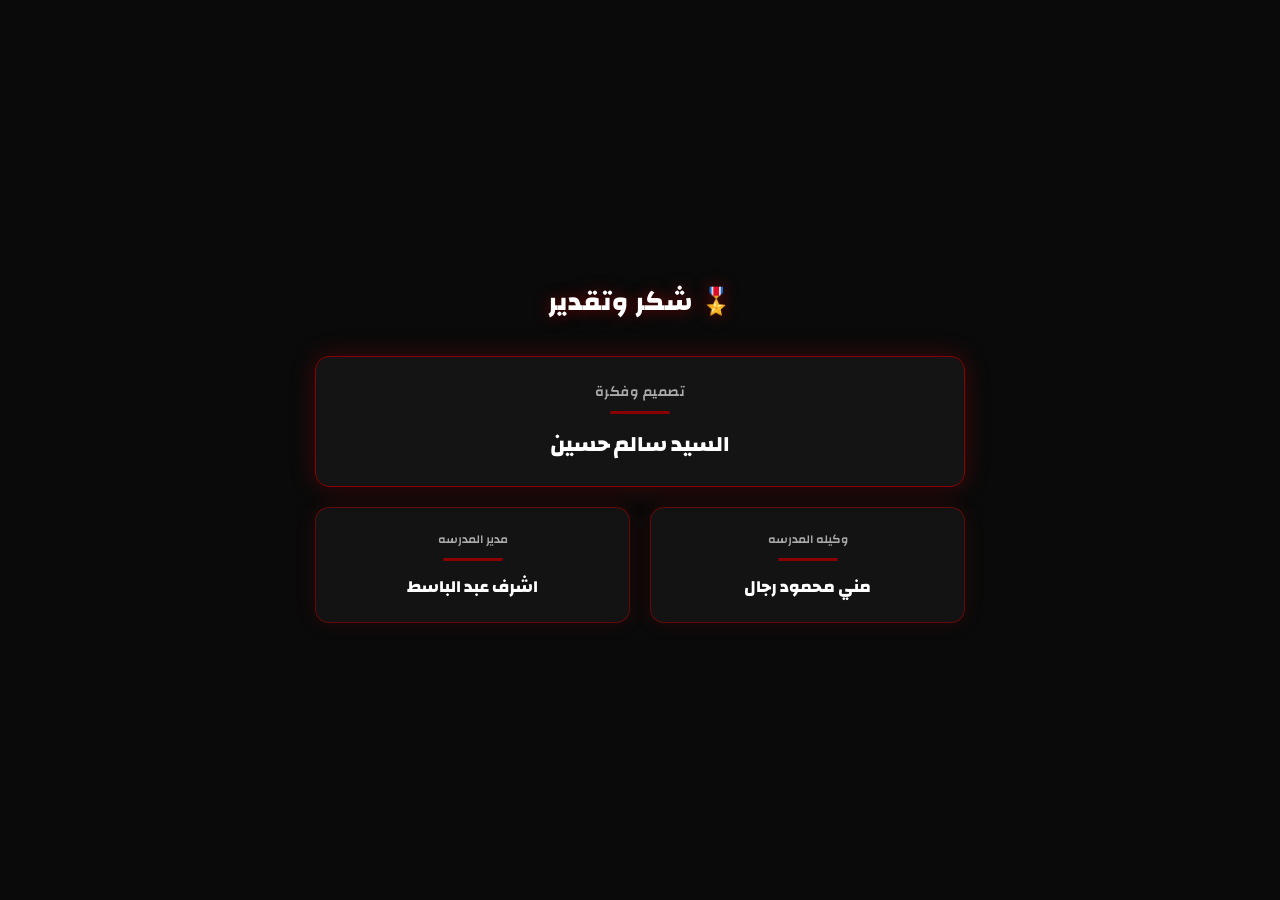
==== credits.html @ c5dc3e6d "first commit" ====
<!DOCTYPE html>
<html lang="ar" dir="rtl">
<head>
    <meta charset="UTF-8">
    <meta name="viewport" content="width=device-width, initial-scale=1.0">
    <link href="https://fonts.googleapis.com/css2?family=Changa:wght@400;500;600;700;800&display=swap" rel="stylesheet">
    <title>شكر وتقدير</title>
    <style>
        * {
            padding: 0;
            margin: 0;
            box-sizing: border-box;
        }

        body {
            font-family: "Changa", sans-serif;
            background: #0a0a0a;
            display: flex;
            flex-direction: column;
            align-items: center;
            justify-content: center;
            min-height: 100vh;
            color: white;
            gap: 30px;
        }

        .page-title {
            font-size: 26px;
            font-weight: 800;
            color: #fff;
            text-align: center;
            letter-spacing: 1px;
            text-shadow: 0 0 15px rgba(180, 0, 0, 0.6);
            animation: fadeDown 0.8s ease forwards;
        }

        .cards-wrapper {
            display: flex;
            flex-direction: column;
            align-items: center;
            gap: 20px;
            width: 90%;
            max-width: 650px;
        }

        /* المربع الأول - تصميم وفكرة */
        .card-top {
            width: 100%;
            background: rgba(255, 255, 255, 0.04);
            border: 1px solid darkred;
            border-radius: 14px;
            padding: 22px 30px;
            text-align: center;
            box-shadow: 0 0 25px rgba(180, 0, 0, 0.3);
            animation: fadeUp 0.7s ease forwards;
        }

        .card-top .label {
            font-size: 14px;
            color: #aaa;
            margin-bottom: 6px;
            font-weight: 600;
            letter-spacing: 0.5px;
        }

        .card-top .name {
            font-size: 22px;
            font-weight: 800;
            color: #fff;
        }

        /* صف المربعين */
        .cards-row {
            display: flex;
            gap: 20px;
            width: 100%;
            justify-content: center;
        }

        .card {
            flex: 1;
            background: rgba(255, 255, 255, 0.04);
            border: 1px solid rgba(180, 0, 0, 0.5);
            border-radius: 14px;
            padding: 20px 20px;
            text-align: center;
            box-shadow: 0 0 20px rgba(180, 0, 0, 0.15);
            animation: fadeUp 0.9s ease forwards;
            transition: transform 0.3s ease, box-shadow 0.3s ease;
        }

        .card:hover {
            transform: translateY(-5px);
            box-shadow: 0 0 30px rgba(180, 0, 0, 0.4);
        }

        .card .label {
            font-size: 12px;
            color: #aaa;
            margin-bottom: 8px;
            font-weight: 600;
        }

        .card .name {
            font-size: 17px;
            font-weight: 800;
            color: #fff;
        }

        .divider {
            width: 60px;
            height: 3px;
            background: darkred;
            border-radius: 10px;
            margin: 4px auto 0;
        }

        @keyframes fadeUp {
            from { opacity: 0; transform: translateY(30px); }
            to   { opacity: 1; transform: translateY(0); }
        }

        @keyframes fadeDown {
            from { opacity: 0; transform: translateY(-20px); }
            to   { opacity: 1; transform: translateY(0); }
        }
    </style>
</head>
<body>

    <p class="page-title">🎖️ شكر وتقدير</p>

    <div class="cards-wrapper">

        <!-- المربع الأول -->
        <div class="card-top">
            <p class="label">تصميم وفكرة</p>
            <div class="divider"></div>
            <p class="name" style="margin-top:10px;">السيد سالم حسين</p>
        </div>

        <!-- صف المربعين -->
        <div class="cards-row">
            <div class="card">
                <p class="label">وكيله المدرسه</p>
                <div class="divider"></div>
                <p class="name" style="margin-top:10px;">مني محمود رجال</p>
            </div>

            <div class="card">
                <p class="label">مدير المدرسه</p>
                <div class="divider"></div>
                <p class="name" style="margin-top:10px;">اشرف عبد الباسط</p>
            </div>
        </div>

    </div>

    <script>
        setTimeout(function () {
            window.location.href = 'programmer.html';
        }, 4000);
    </script>

</body>
</html>
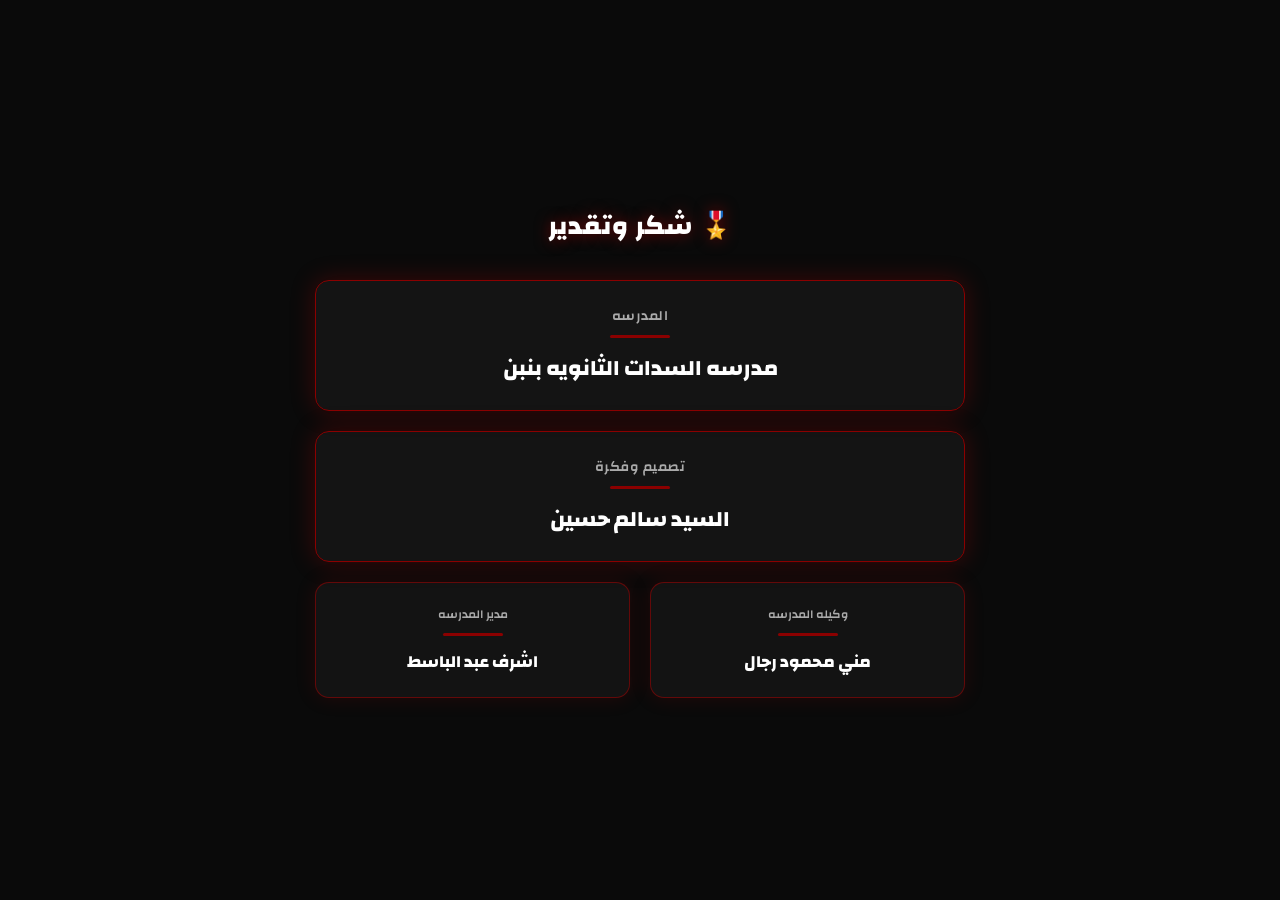
==== commit 5225a741: "etret" ====
--- a/credits.html
+++ b/credits.html
@@ -132,6 +132,13 @@
 
     <div class="cards-wrapper">
 
+
+           <div class="card-top">
+            <p class="label">المدرسه</p>
+            <div class="divider"></div>
+            <p class="name" style="margin-top:10px;">مدرسه السدات الثانويه بنبن</p>
+        </div>
+
         <!-- المربع الأول -->
         <div class="card-top">
             <p class="label">تصميم وفكرة</p>
